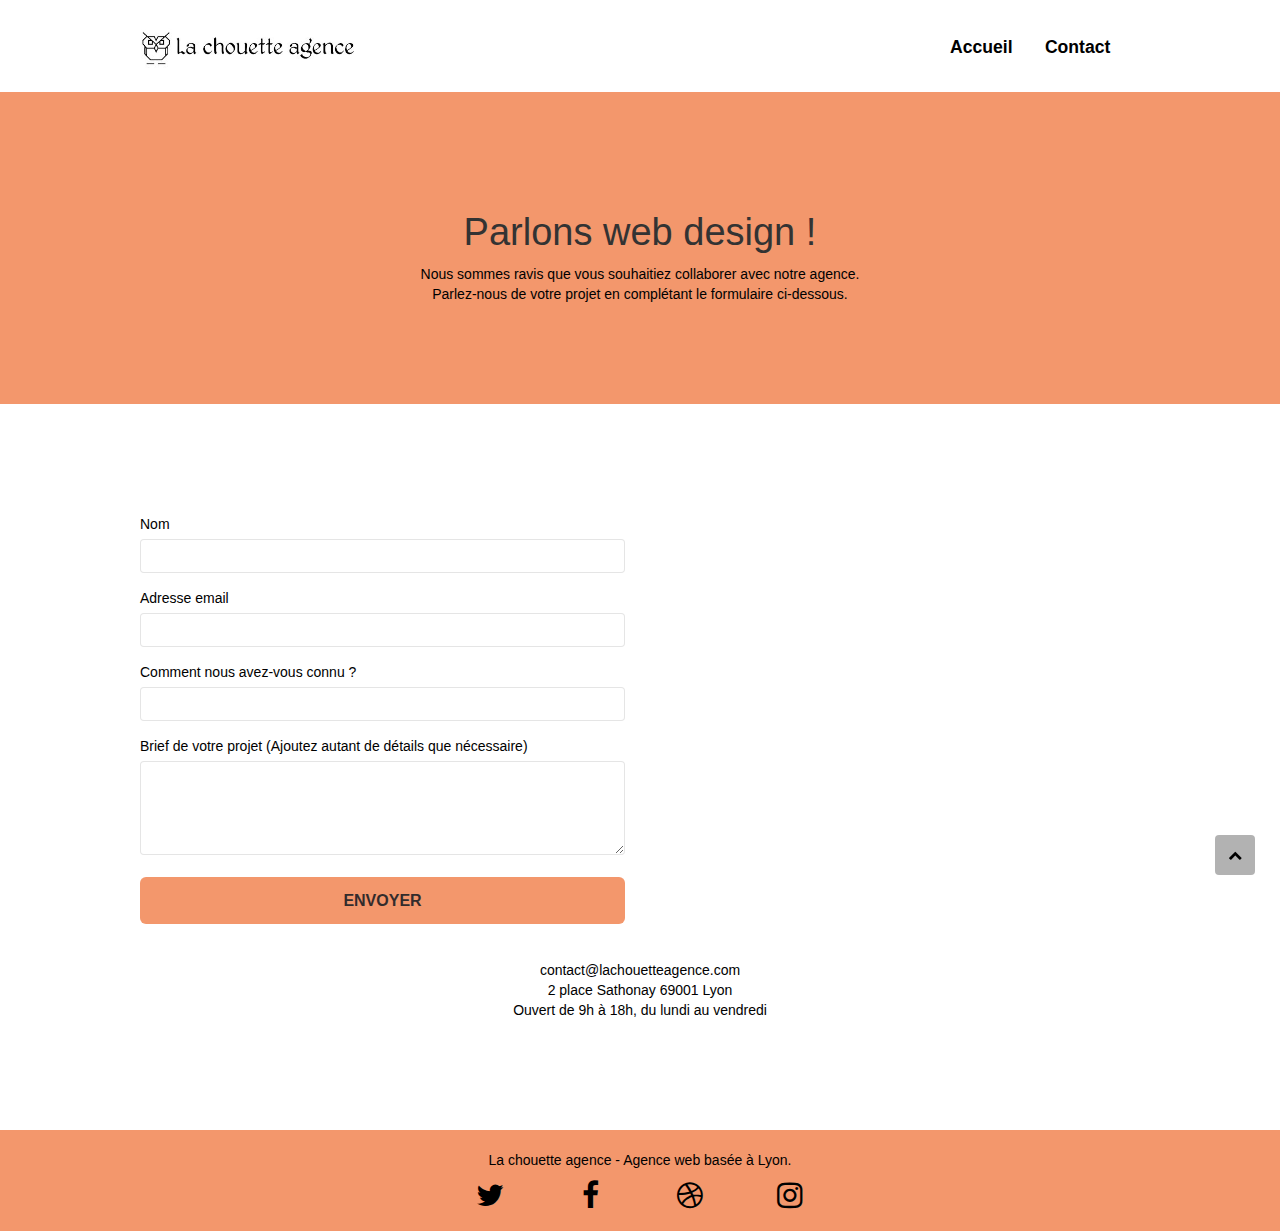
==== contact.html @ 450b2db4 "code modifié" ====
<!doctype html>
<html lang="fr-FR">
   <head>
      <meta charset="utf-8">
      <meta name="keywords" content="Entreprise web design Lyon, SEO Lyon, web design Lyon, accessibilité Lyon, site web Lyon">
      <meta name="description" content="Partagez avec nous votre projet actuel">
      <meta name="viewport" content="width=device-width, initial-scale=1.0, viewport-fit=cover">
      <meta name="robots" content="index" />
      <link rel="shortcut icon" type="image/png" href="favicon.jpg">
      <link rel="stylesheet" type="text/css" href="./css/bootstrap.css">
      <link rel="stylesheet" type="text/css" href="style.css">
      <link rel="stylesheet" type="text/css" href="./css/font-awesome.css">
      <link rel="stylesheet" type="text/css" href="./css/et-line.css">
      <script src="./js/jquery-2.1.0.js"></script>
      <script src="./js/bootstrap.js"></script>
      <script src="./js/blocs.js"></script>
      <script src="./js/jqBootstrapValidation.js"></script>
      <script src="./js/formHandler.js"></script>
      <title>Contact, La Chouette agence</title>
      <!-- Analytics -->
      <!-- Analytics END -->
   </head>
   <body>
      <!-- Principal conteneur -->
      <div class="page-container">
         <!-- bloc-0 -->
         <header class="bloc bgc-white l-bloc " id="bloc-0">
            <div class="container bloc-sm">
               <nav class="navbar row">
                  <div class="navbar-header">
                     <a class="navbar-brand" href="index.html"><img src="img/la-chouette-agence.jpg" alt="Logo Chouette" height="40" /></a>
                     <button id="nav-toggle" type="button" class="ui-navbar-toggle navbar-toggle" data-toggle="collapse" data-target=".navbar-1">
                     <span class="sr-only">Toggle navigation</span><span class="icon-bar"></span><span class="icon-bar"></span><span class="icon-bar"></span>
                     </button>
                  </div>
                  <div class="collapse navbar-collapse navbar-1 special-dropdown-nav">
                     <ul class="site-navigation nav navbar-nav">
                        <li>
                           <a rel="follow" class="lien" href="index.html">Accueil</a>
                        </li>
                        <li>
                           <a rel="follow" class="lien" href="contact.html">Contact</a>
                        </li>
                     </ul>
                  </div>
               </nav>
            </div>
         </header>
         <!-- bloc-0 END -->
         <main>
            <!-- bloc-6 -->
            <div class="bloc bg-dots-bg bg-repeat bgc-atomic-tangerine d-bloc bloc-bg-texture texture-paper" id="bloc-6">
               <div class="container bloc-lg">
                  <div class="row">
                     <div class="col-sm-12">
                        <h1 class="text-center hero-bloc-text ">
                           Parlons web design !
                        </h1>
                        <p class="text-center mg-lg  tight-width-whitespace">
                           Nous sommes ravis que vous souhaitiez collaborer avec notre agence.<br>
                           Parlez-nous de votre projet en complétant le formulaire ci-dessous.
                        </p>
                     </div>
                  </div>
               </div>
            </div>
            <!-- bloc-6 END -->
            <!-- bloc-7 -->
            <div class="bloc bgc-white l-bloc" id="bloc-7">
               <div class="container bloc-lg">
                  <div class="row">
                     <div class="col-sm-6">
                        <form id="form_1" novalidate>
                           <div class="form-group">
                              <label>
                              Nom
                              </label>
                              <input id="name" class="form-control" required />
                           </div>
                           <div class="form-group">
                              <label>
                              Adresse email
                              </label>
                              <input id="email" class="form-control" type="email" required />
                           </div>
                           <div class="form-group">
                              <label>
                              Comment nous avez-vous connu ?
                              </label>
                              <input class="form-control" type="email" required id="input_504" />
                           </div>
                           <div class="form-group">
                              <label>
                              Brief de votre projet (Ajoutez autant de détails que nécessaire)<br>
                              </label><textarea id="message" class="form-control" rows="4" cols="50" required></textarea>
                           </div>
                           <button class="bloc-button btn btn-lg btn-block cta-hero btn-atomic-tangerine" type="submit">
                           Envoyer
                           </button>
                        </form>
                     </div>
                     <div class="contact">
                        <p class="contactp">
                           contact@lachouetteagence.com<br>2 place Sathonay 69001 Lyon<br>Ouvert de 9h à 18h, du lundi au vendredi<br>
                        </p>
                     </div>
                  </div>
               </div>
            </div>
            <!-- bloc-7 END -->
            <!-- ScrollToTop Button -->
            <a class="bloc-button btn btn-d scrollToTop" onclick="scrollToTarget('1')"><span class="fa fa-chevron-up"></span></a>
            <!-- ScrollToTop Button END-->
         </main>
         <!-- Footer - bloc-8 -->
         <footer class="bloc bgc-atomic-tangerine d-bloc" id="bloc-8">
            <div class="container bloc-sm">
               <div class="row">
                  <div class="col-sm-12">
                     <p class="text-center">
                        La chouette agence - Agence web basée à Lyon.<br>
                     </p>
                     <div class="row row-no-gutters social">
                        <div class="col-sm-3">
                           <div class="text-center">
                              <a class="social" href="index.html"><span class="fa fa-twitter icon-md"></span></a>
                           </div>
                        </div>
                        <div class="col-sm-3">
                           <div class="text-center">
                              <a class="social" href="index.html"><span class="fa fa-facebook icon-md"></span></a>
                           </div>
                        </div>
                        <div class="col-sm-3">
                           <div class="text-center">
                              <a class="social" href="index.html"><span class="fa fa-dribbble icon-md"></span></a>
                           </div>
                        </div>
                        <div class="col-sm-3">
                           <div class="text-center">
                              <a class="social" href="index.html"><span class="fa fa-instagram icon-md"></span></a>
                           </div>
                        </div>
                     </div>
                  </div>
               </div>
            </div>
         </footer>
         <!-- Footer - bloc-8 END -->
      </div>
      <!-- Principal conteneur END -->
   </body>
</html>
---- style.css ----
body {
	margin: 0;
	padding: 0;
	background: #FFF;
	overflow-x: hidden;
	-webkit-font-smoothing: antialiased;
	-moz-osx-font-smoothing: grayscale;
}

a,
button {
	transition: all .3s ease-in-out;
	outline: none!important;
}

.contact {
	width: 100%;
	display: flex;
	justify-content: center;
}

.contactp {
	text-align: center;
	margin-top: 3%;
}

footer li {
	list-style: none;
}

a:hover {
	text-decoration: none;
	cursor: pointer;
}

#page-loading-blocs-notifaction {
	position: fixed;
	top: 0;
	bottom: 0;
	width: 100%;
	z-index: 100000;
	background: #FFFFFF url("img/pageload-spinner.gif") no-repeat center center;
}

.lien {
	text-decoration: none;
	font-size: 1.1em;
	font-weight: bold;
	padding: 15px;
}

.lien:focus,
.lien:hover {
	border-top: solid #c27956 1px;
	color: #c27956;
}

.bloc {
	width: 100%;
	clear: both;
	background: 50% 50% no-repeat;
	padding: 0 50px;
	-webkit-background-size: cover;
	-moz-background-size: cover;
	-o-background-size: cover;
	background-size: cover;
	position: relative;
}

.bloc .container {
	padding-left: 0;
	padding-right: 0;
}

.bloc-lg {
	padding: 100px 50px;
}

.bloc-md {
	padding: 50px;
}

.bloc-sm {
	padding: 20px 50px;
}

.bg-center,
.bg-l-edge,
.bg-r-edge,
.bg-t-edge,
.bg-b-edge,
.bg-tl-edge,
.bg-bl-edge,
.bg-tr-edge,
.bg-br-edge,
.bg-repeat {
	-webkit-background-size: auto!important;
	-moz-background-size: auto!important;
	-o-background-size: auto!important;
	background-size: auto!important;
}

.bg-repeat {
	background: repeat;
}

.bg-t-edge {
	background: top no-repeat;
}

.b-parallax {
	background-attachment: fixed;
}

.d-bloc button:hover {
	color: rgba(255, 255, 255, .9);
}

.d-bloc .icon-round,
.d-bloc .icon-square,
.d-bloc .icon-rounded,
.d-bloc .icon-semi-rounded-a,
.d-bloc .icon-semi-rounded-b {
	border-color: rgba(255, 255, 255, .9);
}

.d-bloc .divider-h span {
	border-color: rgba(255, 255, 255, .2);
}

.d-bloc .a-btn:hover,
.d-bloc .navbar a:hover,
.d-bloc .navbar-brand:hover,
.d-bloc a:hover .icon-sm,
.d-bloc a:hover .icon-md,
.d-bloc a:hover .icon-lg,
.d-bloc a:hover .icon-xl,
.d-bloc h1 a:hover,
.d-bloc h2 a:hover,
.d-bloc h3 a:hover,
.d-bloc h4 a:hover,
.d-bloc h5 a:hover,
.d-bloc h6 a:hover,
.d-bloc p a:hover {
	color: rgba(255, 255, 255, 1);
}

.d-bloc .navbar-toggle .icon-bar {
	background: rgba(255, 255, 255, 1);
}

.d-bloc .btn-wire,
.d-bloc .btn-wire:hover {
	color: rgba(255, 255, 255, 1);
	border-color: rgba(255, 255, 255, 1);
}

.d-bloc .panel {
	color: rgba(0, 0, 0, .5);
}

.d-bloc .panel button:hover {
	color: rgba(0, 0, 0, .7);
}

.d-bloc .panel icon {
	border-color: rgba(0, 0, 0, .7);
}

.d-bloc .panel .divider-h span {
	border-color: rgba(0, 0, 0, .1);
}

.d-bloc .panel .a-btn {
	color: rgba(0, 0, 0, .6);
}

.d-bloc .panel .a-btn:hover {
	color: rgba(0, 0, 0, 1);
}

.d-bloc .panel .btn-wire,
.d-bloc .panel .btn-wire:hover {
	color: rgba(0, 0, 0, .7);
	border-color: rgba(0, 0, 0, .3);
}

.d-bloc .panel,
.l-bloc {
	color: rgba(0, 0, 0, .5);
}

.d-bloc .panel button:hover,
.l-bloc button:hover {
	color: rgba(0, 0, 0, .7);
}

.l-bloc .icon-round,
.l-bloc .icon-square,
.l-bloc .icon-rounded,
.l-bloc .icon-semi-rounded-a,
.l-bloc .icon-semi-rounded-b {
	border-color: rgba(0, 0, 0, .7);
}

.d-bloc .panel .divider-h span,
.l-bloc .divider-h span {
	border-color: rgba(0, 0, 0, .1);
}

.d-bloc .panel .a-btn,
.l-bloc .a-btn,
.l-bloc .navbar a,
.l-bloc .navbar-brand,
.l-bloc a .icon-sm,
.l-bloc a .icon-md,
.l-bloc a .icon-lg,
.l-bloc a .icon-xl,
.l-bloc h1 a,
.l-bloc h2 a,
.l-bloc h3 a,
.l-bloc h4 a,
.l-bloc h5 a,
.l-bloc h6 a,
.l-bloc p a {
	color: rgba(0, 0, 0, .6);
}

.d-bloc .panel .a-btn:hover,
.l-bloc .a-btn:hover,
.l-bloc .navbar a:hover,
.l-bloc .navbar-brand:hover,
.l-bloc a:hover .icon-sm,
.l-bloc a:hover .icon-md,
.l-bloc a:hover .icon-lg,
.l-bloc a:hover .icon-xl,
.l-bloc h1 a:hover,
.l-bloc h2 a:hover,
.l-bloc h3 a:hover,
.l-bloc h4 a:hover,
.l-bloc h5 a:hover,
.l-bloc h6 a:hover,
.l-bloc p a:hover {
	color: rgba(0, 0, 0, 1);
}

.l-bloc .navbar-toggle .icon-bar {
	color: rgba(0, 0, 0, .6);
}

.d-bloc .panel .btn-wire,
.d-bloc .panel .btn-wire:hover,
.l-bloc .btn-wire,
.l-bloc .btn-wire:hover {
	color: rgba(0, 0, 0, .7);
	border-color: rgba(0, 0, 0, .3);
}

.voffset {
	margin-top: 30px;
}

.voffset-lg {
	margin-top: 80px;
}

.row-no-gutters {
	margin-right: 0;
	margin-left: 0;
}

.row.row-no-gutters>[class^="col-"],
.row.row-no-gutters>[class*=" col-"] {
	padding-right: 0;
	padding-left: 0;
}

#bloc-1-hero h1 {
	font-size: 32px;
}

.navbar {
	margin-bottom: 0;
	z-index: 1;
	width: 100%;
}

.navbar-brand {
	height: auto;
	padding: 3px 15px;
	font-size: 25px;
	font-weight: normal;
	font-weight: 600;
	line-height: 44px;
}

.navbar-brand img {
	max-height: 200px;
	margin: 0 5px 0 0;
	display: inline;
}

.navbar-brand img[src$=svg] {
	min-width: 100px;
}

.nav-center .navbar-brand img {
	margin: 0;
}

.navbar .nav {
	padding-top: 2px;
	margin-right: -16px;
	z-index: 1;
}

.nav>li {
	text-decoration: none;
	margin-top: 4px;
	font-size: 16px;
	list-style-type: none;
}

.navbar-nav .open .dropdown-menu>li>a {
	text-align: inherit;
}

.nav>li a:hover,
.nav>li a:focus {
	background: transparent;
}

.navbar-toggle {
	margin: 10px 10px 0 0;
	border: 0px;
}

.navbar-toggle:hover {
	background: transparent!important;
}

.navbar-toggle .icon-bar {
	background-color: rgba(0, 0, 0, .5);
	width: 26px;
}

.nav-invert .navbar .nav {
	float: left;
}

.nav-invert .navbar-header,
.nav-invert .navbar-brand {
	float: right;
	position: relative;
	z-index: 2;
}

@media (min-width: 768px) {
	.site-navigation {
		display: flex;
		justify-content: space-evenly;
		width: 20%;
	}
	.nav>li .dropdown-menu a,
	.nav>li .dropdown-menu a:hover {
		color: #484848;
	}
	.nav-invert .site-navigation {
		left: 0;
		right: 0;
	}
	.nav-center {
		text-align: center;
	}
	.navbar-header {
		display: flex;
		width: 100%;
	}
	.nav-center .navbar-header {
		width: 100%;
	}
	.nav-center .navbar-header,
	.nav-center .navbar-brand,
	.nav-center .nav>li {
		float: none;
		display: inline-block;
	}
	.nav-center .site-navigation {
		position: relative;
		width: 100%;
		right: 0;
		margin-right: 0px;
		margin-top: 20px;
	}
	.nav-center.mini-nav .navbar-toggle {
		float: none;
		margin: 10px auto 0;
	}
}

.nav>li>.dropdown a {
	background: none!important;
	display: block;
	padding: 14px 15px;
}

nav .caret {
	margin: 0 5px;
}

.dropdown-menu .dropdown-menu {
	top: -8px;
	left: 100%;
}

.dropdown-menu .dropmenu-flow-right {
	top: 100%;
	left: 0;
	margin-left: -1px;
	border-top-left-radius: 0;
	border-top-right-radius: 0;
}

.dropdown-menu .dropdown span {
	border: 4px solid black;
	border-top-color: transparent;
	border-right-color: transparent;
	border-bottom-color: transparent;
	margin: 6px -5px 0 0!important;
	float: right;
}

.mg-md {
	margin-top: 10px;
	margin-bottom: 20px;
}

.mg-lg {
	margin-top: 10px;
	margin-bottom: 40px;
}

.btn {
	margin: 0 5px 5px 0;
}

.btn.pull-right {
	margin: 0 0 5px 5px;
}

.btn-d,
.btn-d:hover,
.btn-d:focus {
	color: #FFF;
	background: rgba(0, 0, 0, .3);
}

button {
	outline: none!important;
}

.btn-rd {
	border-radius: 40px;
}

.btn-clean {
	border: 1px solid rgba(0, 0, 0, .08);
	border-bottom-color: rgba(0, 0, 0, .1);
	text-shadow: 0 1px 0 rgba(0, 0, 1, .1);
	box-shadow: 0 1px 3px rgba(0, 0, 1, .25), inset 0 1px 0 0 rgba(255, 255, 255, .15);
}

.icon-md {
	font-size: 30px!important;
}

.icon-lg {
	font-size: 60px!important;
}

.sm-shadow {
	text-shadow: 0 1px 2px rgba(0, 0, 0, .3);
}

.panel-sq,
.panel-sq .panel-heading,
.panel-sq .panel-footer {
	border-radius: 0;
}

.panel-rd {
	border-radius: 30px;
}

.panel-rd .panel-heading {
	border-radius: 29px 29px 0 0;
}

.panel-rd .panel-footer {
	border-radius: 0 0 29px 29px;
}

.form-control {
	border-color: rgba(0, 0, 0, .1);
	box-shadow: none;
}

.form-group {
	margin-top: 2%;
}

.scrollToTop {
	width: 40px;
	height: 40px;
	position: fixed;
	bottom: 20px;
	right: 20px;
	z-index: 500;
	transition: all .3s ease-in-out;
}

.scrollToTop span {
	margin-top: 6px;
}

.showScrollTop {
	font-size: 14px;
	opacity: 1;
}

a[data-lightbox] {
	position: relative;
	display: flex;
	justify-content: center;
	text-align: center;
}

a[data-lightbox]:hover::before {
	content: "+";
	font-family: "HelveticaNeue-Light", "Helvetica Neue Light", "Helvetica Neue", Helvetica, Arial;
	font-size: 32px;
	width: 50px;
	height: 50px;
	margin-left: -25px;
	border-radius: 50%;
	background: rgba(0, 0, 0, .6);
	color: #FFF;
	font-weight: 100;
	z-index: 1;
	position: absolute;
	top: 50%;
	transform: translateY(-50%);
	-webkit-transform: translateY(-50%);
}

a[data-lightbox]:hover img {
	opacity: 0.6;
	-webkit-animation-fill-mode: none;
	animation-fill-mode: none;
}

#lightbox-modal {
	display: flex;
	align-items: center;
}

#lightbox-modal .modal-dialog {
	width: 90%;
	max-width: 900px;
	margin: 0 auto 0;
}

#lightbox-modal .modal-dialog img {
	max-height: 90vh;
	margin: 0 auto;
}

.lightbox-caption {
	padding: 20px;
	color: #FFF;
	background: rgba(0, 0, 0, .5);
	position: absolute;
	left: 15px;
	right: 15px;
	bottom: 5px;
}

.close-lightbox {
	color: #FFF;
	font-size: 30px;
	position: absolute;
	top: 20px;
	right: 20px;
	z-index: 20;
	background: rgba(0, 0, 0, .5);
	border: none;
	line-height: 30px;
	padding: 0 9px 5px;
	opacity: 0.3;
}

.close-lightbox:hover,
.next-lightbox:hover,
.prev-lightbox:hover {
	opacity: 1.0;
	color: #FFF;
}

.next-lightbox,
.prev-lightbox {
	font-size: 20px;
	color: rgba(255, 255, 255, .9);
	background: rgba(0, 0, 0, .5);
	transition: all .2s ease-in-out;
	position: absolute;
	top: 45%;
	z-index: 1;
	opacity: 0.4;
}

.next-lightbox {
	padding: 6px 8px 1px 13px;
	right: 25px;
}

.prev-lightbox {
	padding: 6px 13px 1px 10px;
	left: 25px;
}

.snapshot-lb .modal-body {
	padding-bottom: 45px;
}

.snapshot-lb .lightbox-caption {
	padding: 0;
	color: rgba(0, 0, 0, .5);
	background: none;
}

h1,
h2,
h3,
h4,
h5,
h6,
p,
label,
.btn,
a {
	font-family: "helvetica";
	font-weight: 400;
	color: #000000!important;
}

.container {
	max-width: 1000px;
}

.hero-bloc-text {
	font-size: 38px;
}

.hero-bloc-text-sub {
	font-size: 36px;
}

.statement-bloc-text {
	line-height: 26px;
	font-style: italic;
	font-size: 20px;
	text-align: center;
	font-weight: lighter;
	max-width: 520px;
	margin: auto auto auto auto;
}

p {
	font-size: 1em;
}

.citation {
	font-size: 1.3em;
	font-weight: bold;
	padding: 0 10% 0 10%;
	;
	margin: 2% 0 2% 0;
}

.tight-width-whitespace {
	max-width: 600px;
	margin: auto auto auto auto;
}

.h1 {
	font-size: 20px;
	font-family: "Open Sans";
}

.cta-hero {
	margin-top: 22px;
	color: #FFFFFF!important;
	text-transform: uppercase;
	padding: 12px 28px 12px 28px;
	font-size: 16px;
	font-weight: 700;
}

.social {
	max-width: 400px;
	margin: auto auto auto auto;
}

h2 {
	font-size: 22px;
	line-height: 1.4em;
}

h3 {
	font-size: 15px;
	text-transform: uppercase;
	font-weight: 700;
	color: #333333!important;
}

.med-width-whitespace {
	max-width: 800px;
	margin: auto auto auto auto;
	box-shadow: 0px 0px 0px #000000;
}

h1 {
	color: #333333!important;
}

h4 {
	color: #333333!important;
}

.icons {
	margin-bottom: 14px;
	margin-top: 24px;
}

.white {
	color: #FFFFFF!important;
}

.portfolio-thumb {
	margin-bottom: 24px;
}

.portfolio-row {
	margin-bottom: 44px;
	margin-top: 50px;
}

.avatar {
	box-shadow: 0px 4px 9px rgba(0, 0, 0, 0.3);
}

.black-background {
	background-color: #000000;
	opacity: 0.7;
	padding: 40px 40px 40px 40px;
}

.bold-link {
	font-weight: 900;
	text-decoration: underline!important;
}

.bgc-white {
	background-color: #FFFFFF;
}

.bgc-atomic-tangerine {
	background-color: #F3976C;
}

.tc-white {
	color: #F3976C!important;
}

.btn-atomic-tangerine {
	background: #F3976C;
	color: #332c2c!important;
}

.btn-atomic-tangerine:hover,
.btn-atomic-tangerine:focus {
	background: #c27956!important;
	color: #FFFFFF!important;
}

.ltc-white {
	color: #FFFFFF!important;
}

.ltc-white:hover {
	color: #cccccc!important;
}

.ltc-atomic-tangerine {
	color: #F3976C!important;
}

.ltc-atomic-tangerine:hover {
	color: #c27956!important;
}

.icon-dark-slate-blue {
	color: #000000!important;
	border-color: #364577!important;
}

.bg-banniere {
	background-image: url("img/la-chouette-agence-banniere.jpg");
}

.bg-presentation {
	background-image: url("img/actif_la_chouette_agence.jpg");
}

@media (max-width: 1024px) {
	.bloc {
		padding-left: 20px;
		padding-right: 20px;
	}
	.bloc.full-width-bloc,
	.bloc-tile-2.full-width-bloc .container,
	.bloc-tile-3.full-width-bloc .container,
	.bloc-tile-4.full-width-bloc .container {
		padding-left: 0;
		padding-right: 0;
	}
}

@media (min-width: 768px) {
	.navbar .nav {
		max-width: 80%;
		position: absolute;
		top: 0px;
		right: 10px;
	}
	.nav-center.navbar .nav {
		max-width: 100%
	}
}

@media (max-width: 991px) {
	.container {
		width: 100%;
	}
	.b-parallax {
		background-attachment: scroll;
	}
	.page-container,
	#hero-bloc {
		overflow-x: hidden;
		position: relative;
	}
	.bloc-group,
	.bloc-group .bloc {
		display: block;
		width: 100%;
	}
}

@media (max-width: 767px) {
	.page-container {
		overflow-x: hidden;
		position: relative;
	}
	h1,
	h2,
	h3,
	h4,
	h5,
	h6,
	p,
	#disqus_thread {
		padding-left: 10px!important;
		padding-right: 10px!important;
	}
	.b-parallax {
		background-attachment: scroll;
	}
	.navbar .nav {
		padding-top: 0;
		border-top: 1px solid rgba(0, 0, 0, .2);
		float: none!important;
	}
	.navbar.row {
		margin-left: 0;
		margin-right: 0;
	}
	.site-navigation {
		position: inherit;
		transform: none;
		-webkit-transform: none;
		-ms-transform: none;
	}
	.nav>li {
		margin-top: 0;
		border-bottom: 1px solid rgba(0, 0, 0, .1);
		background: rgba(0, 0, 0, .05);
		text-align: left;
		padding-left: 15px;
		width: 100%;
	}
	.nav>li:hover {
		background: rgba(0, 0, 0, .08);
	}
	.dropdown .dropdown a .caret {
		float: none;
		margin: 5px 0 0 10px!important;
		border: 4px solid black;
		border-bottom-color: transparent;
		border-right-color: transparent;
		border-left-color: transparent;
	}
	#hero-bloc .navbar .nav {
		background: rgba(0, 0, 0, .8);
	}
	#hero-bloc .navbar .nav a {
		color: rgba(255, 255, 255, .6);
	}
	.hero {
		padding: 50px 0;
	}
	.hero-nav {
		left: -1px;
		right: -1px;
	}
	.navbar-collapse {
		padding: 0;
		overflow-x: hidden;
		-webkit-box-shadow: none;
		box-shadow: none;
	}
	.navbar-brand img {
		max-height: 40px;
		width: auto;
	}
	.nav-invert .navbar-header {
		float: none;
		width: 100%;
	}
	.nav-invert .navbar-toggle {
		float: left;
		margin-left: 10px;
	}
	.bloc {
		padding-left: 0;
		padding-right: 0;
	}
	.bloc-xxl,
	.bloc-xl,
	.bloc-lg {
		padding: 40px 0;
	}
	.bloc-sm,
	.bloc-md {
		padding-left: 0;
		padding-right: 0;
	}
	.bloc-tile-2 .container,
	.bloc-tile-3 .container,
	.bloc-tile-4 .container,
	.bloc-fill-screen .fill-bloc-top-edge,
	.bloc-fill-screen .fill-bloc-bottom-edge {
		padding-left: 0;
		padding-right: 0;
	}
	.a-block {
		padding: 0 10px;
	}
	.btn-dwn {
		display: none;
	}
	.voffset {
		margin-top: 5px;
	}
	.voffset-md {
		margin-top: 20px;
	}
	.voffset-lg {
		margin-top: 30px;
	}
	form {
		padding: 5px;
	}
	.close-lightbox {
		display: inline-block;
	}
	.blocsapp-device-iphone5 {
		background-size: 216px 425px;
		padding-top: 60px;
		width: 216px;
		height: 425px;
	}
	.blocsapp-device-iphone5 img {
		width: 180px;
		height: 320px;
	}
}

@media (max-width: 400px) {
	.bloc {
		padding-left: 0;
		padding-right: 0;
	}
}

@media (max-width: 767px) {
	.bloc-mob-center-text {
		text-align: center;
	}
}
---- css/et-line.css ----
@font-face {
    font-family: et-line;
    src: url(../fonts/et-line.eot);
    src: url(../fonts/et-line.eot?#iefix) format('embedded-opentype'), url(../fonts/et-line.woff) format('woff'), url(../fonts/et-line.ttf) format('truetype'), url(../fonts/et-line.svg#et-line) format('svg');
    font-weight: 400;
    font-style: normal
}

.et-icon-adjustments,
.et-icon-alarmclock,
.et-icon-anchor,
.et-icon-aperture,
.et-icon-attachment,
.et-icon-bargraph,
.et-icon-basket,
.et-icon-beaker,
.et-icon-bike,
.et-icon-book-open,
.et-icon-briefcase,
.et-icon-browser,
.et-icon-calendar,
.et-icon-camera,
.et-icon-caution,
.et-icon-chat,
.et-icon-circle-compass,
.et-icon-clipboard,
.et-icon-clock,
.et-icon-cloud,
.et-icon-compass,
.et-icon-desktop,
.et-icon-dial,
.et-icon-document,
.et-icon-documents,
.et-icon-download,
.et-icon-dribbble,
.et-icon-edit,
.et-icon-envelope,
.et-icon-expand,
.et-icon-facebook,
.et-icon-flag,
.et-icon-focus,
.et-icon-gears,
.et-icon-genius,
.et-icon-gift,
.et-icon-global,
.et-icon-globe,
.et-icon-googleplus,
.et-icon-grid,
.et-icon-happy,
.et-icon-hazardous,
.et-icon-heart,
.et-icon-hotairballoon,
.et-icon-hourglass,
.et-icon-key,
.et-icon-laptop,
.et-icon-layers,
.et-icon-lifesaver,
.et-icon-lightbulb,
.et-icon-linegraph,
.et-icon-linkedin,
.et-icon-lock,
.et-icon-magnifying-glass,
.et-icon-map,
.et-icon-map-pin,
.et-icon-megaphone,
.et-icon-mic,
.et-icon-mobile,
.et-icon-newspaper,
.et-icon-notebook,
.et-icon-paintbrush,
.et-icon-paperclip,
.et-icon-pencil,
.et-icon-phone,
.et-icon-picture,
.et-icon-pictures,
.et-icon-piechart,
.et-icon-presentation,
.et-icon-pricetags,
.et-icon-printer,
.et-icon-profile-female,
.et-icon-profile-male,
.et-icon-puzzle,
.et-icon-quote,
.et-icon-recycle,
.et-icon-refresh,
.et-icon-ribbon,
.et-icon-rss,
.et-icon-sad,
.et-icon-scissors,
.et-icon-scope,
.et-icon-search,
.et-icon-shield,
.et-icon-speedometer,
.et-icon-strategy,
.et-icon-streetsign,
.et-icon-tablet,
.et-icon-target,
.et-icon-telescope,
.et-icon-toolbox,
.et-icon-tools,
.et-icon-tools-2,
.et-icon-trophy,
.et-icon-tumblr,
.et-icon-twitter,
.et-icon-upload,
.et-icon-video,
.et-icon-wallet,
.et-icon-wine {
    font-family: et-line;
    speak: none;
    font-style: normal;
    font-weight: 400;
    font-variant: normal;
    text-transform: none;
    line-height: 1;
    -webkit-font-smoothing: antialiased;
    -moz-osx-font-smoothing: grayscale;
    display: inline-block
}

.et-icon-mobile:before {
    content: "\e000"
}

.et-icon-laptop:before {
    content: "\e001"
}

.et-icon-desktop:before {
    content: "\e002"
}

.et-icon-tablet:before {
    content: "\e003"
}

.et-icon-phone:before {
    content: "\e004"
}

.et-icon-document:before {
    content: "\e005"
}

.et-icon-documents:before {
    content: "\e006"
}

.et-icon-search:before {
    content: "\e007"
}

.et-icon-clipboard:before {
    content: "\e008"
}

.et-icon-newspaper:before {
    content: "\e009"
}

.et-icon-notebook:before {
    content: "\e00a"
}

.et-icon-book-open:before {
    content: "\e00b"
}

.et-icon-browser:before {
    content: "\e00c"
}

.et-icon-calendar:before {
    content: "\e00d"
}

.et-icon-presentation:before {
    content: "\e00e"
}

.et-icon-picture:before {
    content: "\e00f"
}

.et-icon-pictures:before {
    content: "\e010"
}

.et-icon-video:before {
    content: "\e011"
}

.et-icon-camera:before {
    content: "\e012"
}

.et-icon-printer:before {
    content: "\e013"
}

.et-icon-toolbox:before {
    content: "\e014"
}

.et-icon-briefcase:before {
    content: "\e015"
}

.et-icon-wallet:before {
    content: "\e016"
}

.et-icon-gift:before {
    content: "\e017"
}

.et-icon-bargraph:before {
    content: "\e018"
}

.et-icon-grid:before {
    content: "\e019"
}

.et-icon-expand:before {
    content: "\e01a"
}

.et-icon-focus:before {
    content: "\e01b"
}

.et-icon-edit:before {
    content: "\e01c"
}

.et-icon-adjustments:before {
    content: "\e01d"
}

.et-icon-ribbon:before {
    content: "\e01e"
}

.et-icon-hourglass:before {
    content: "\e01f"
}

.et-icon-lock:before {
    content: "\e020"
}

.et-icon-megaphone:before {
    content: "\e021"
}

.et-icon-shield:before {
    content: "\e022"
}

.et-icon-trophy:before {
    content: "\e023"
}

.et-icon-flag:before {
    content: "\e024"
}

.et-icon-map:before {
    content: "\e025"
}

.et-icon-puzzle:before {
    content: "\e026"
}

.et-icon-basket:before {
    content: "\e027"
}

.et-icon-envelope:before {
    content: "\e028"
}

.et-icon-streetsign:before {
    content: "\e029"
}

.et-icon-telescope:before {
    content: "\e02a"
}

.et-icon-gears:before {
    content: "\e02b"
}

.et-icon-key:before {
    content: "\e02c"
}

.et-icon-paperclip:before {
    content: "\e02d"
}

.et-icon-attachment:before {
    content: "\e02e"
}

.et-icon-pricetags:before {
    content: "\e02f"
}

.et-icon-lightbulb:before {
    content: "\e030"
}

.et-icon-layers:before {
    content: "\e031"
}

.et-icon-pencil:before {
    content: "\e032"
}

.et-icon-tools:before {
    content: "\e033"
}

.et-icon-tools-2:before {
    content: "\e034"
}

.et-icon-scissors:before {
    content: "\e035"
}

.et-icon-paintbrush:before {
    content: "\e036"
}

.et-icon-magnifying-glass:before {
    content: "\e037"
}

.et-icon-circle-compass:before {
    content: "\e038"
}

.et-icon-linegraph:before {
    content: "\e039"
}

.et-icon-mic:before {
    content: "\e03a"
}

.et-icon-strategy:before {
    content: "\e03b"
}

.et-icon-beaker:before {
    content: "\e03c"
}

.et-icon-caution:before {
    content: "\e03d"
}

.et-icon-recycle:before {
    content: "\e03e"
}

.et-icon-anchor:before {
    content: "\e03f"
}

.et-icon-profile-male:before {
    content: "\e040"
}

.et-icon-profile-female:before {
    content: "\e041"
}

.et-icon-bike:before {
    content: "\e042"
}

.et-icon-wine:before {
    content: "\e043"
}

.et-icon-hotairballoon:before {
    content: "\e044"
}

.et-icon-globe:before {
    content: "\e045"
}

.et-icon-genius:before {
    content: "\e046"
}

.et-icon-map-pin:before {
    content: "\e047"
}

.et-icon-dial:before {
    content: "\e048"
}

.et-icon-chat:before {
    content: "\e049"
}

.et-icon-heart:before {
    content: "\e04a"
}

.et-icon-cloud:before {
    content: "\e04b"
}

.et-icon-upload:before {
    content: "\e04c"
}

.et-icon-download:before {
    content: "\e04d"
}

.et-icon-target:before {
    content: "\e04e"
}

.et-icon-hazardous:before {
    content: "\e04f"
}

.et-icon-piechart:before {
    content: "\e050"
}

.et-icon-speedometer:before {
    content: "\e051"
}

.et-icon-global:before {
    content: "\e052"
}

.et-icon-compass:before {
    content: "\e053"
}

.et-icon-lifesaver:before {
    content: "\e054"
}

.et-icon-clock:before {
    content: "\e055"
}

.et-icon-aperture:before {
    content: "\e056"
}

.et-icon-quote:before {
    content: "\e057"
}

.et-icon-scope:before {
    content: "\e058"
}

.et-icon-alarmclock:before {
    content: "\e059"
}

.et-icon-refresh:before {
    content: "\e05a"
}

.et-icon-happy:before {
    content: "\e05b"
}

.et-icon-sad:before {
    content: "\e05c"
}

.et-icon-facebook:before {
    content: "\e05d"
}

.et-icon-twitter:before {
    content: "\e05e"
}

.et-icon-googleplus:before {
    content: "\e05f"
}

.et-icon-rss:before {
    content: "\e060"
}

.et-icon-tumblr:before {
    content: "\e061"
}

.et-icon-linkedin:before {
    content: "\e062"
}

.et-icon-dribbble:before {
    content: "\e063"
}
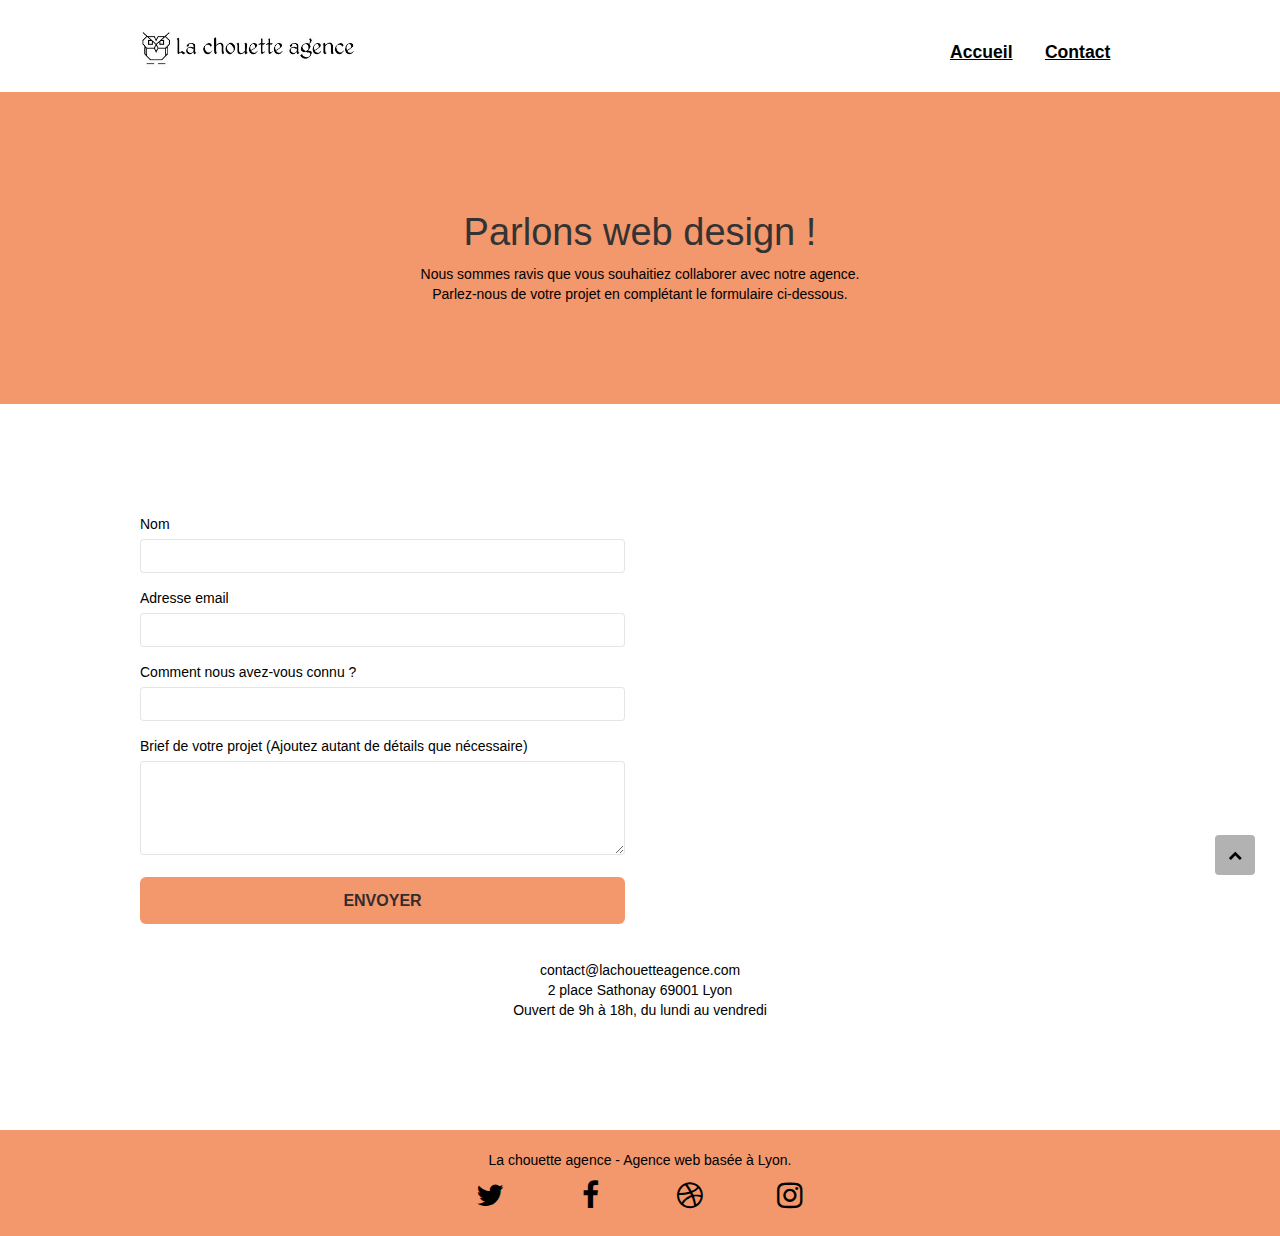
==== commit 633bd1ff: "Correction" ====
--- a/contact.html
+++ b/contact.html
@@ -6,16 +6,15 @@
       <meta name="description" content="Partagez avec nous votre projet actuel">
       <meta name="viewport" content="width=device-width, initial-scale=1.0, viewport-fit=cover">
       <meta name="robots" content="index" />
-      <link rel="shortcut icon" type="image/png" href="favicon.jpg">
-      <link rel="stylesheet" type="text/css" href="./css/bootstrap.css">
-      <link rel="stylesheet" type="text/css" href="style.css">
-      <link rel="stylesheet" type="text/css" href="./css/font-awesome.css">
-      <link rel="stylesheet" type="text/css" href="./css/et-line.css">
-      <script src="./js/jquery-2.1.0.js"></script>
-      <script src="./js/bootstrap.js"></script>
-      <script src="./js/blocs.js"></script>
-      <script src="./js/jqBootstrapValidation.js"></script>
-      <script src="./js/formHandler.js"></script>
+      <link
+      rel="stylesheet"
+      href="https://maxcdn.bootstrapcdn.com/bootstrap/3.3.7/css/bootstrap.min.css"
+      integrity="sha384-BVYiiSIFeK1dGmJRAkycuHAHRg32OmUcww7on3RYdg4Va+PmSTsz/K68vbdEjh4u"
+      crossorigin="anonymous"
+    />
+    <link rel="stylesheet" type="text/css" href="style.css" />
+    <link rel="stylesheet" type="text/css" href="./css/font-awesome.css" />
+    <link rel="stylesheet" type="text/css" href="./css/et-line.css" />
       <title>Contact, La Chouette agence</title>
       <!-- Analytics -->
       <!-- Analytics END -->
@@ -26,9 +25,9 @@
          <!-- bloc-0 -->
          <header class="bloc bgc-white l-bloc " id="bloc-0">
             <div class="container bloc-sm">
-               <nav class="navbar row">
+               <nav role="navigation" class="navbar row">
                   <div class="navbar-header">
-                     <a class="navbar-brand" href="index.html"><img src="img/la-chouette-agence.jpg" alt="Logo Chouette" height="40" /></a>
+                     <div class="navbar-brand"><img src="img/la-chouette-agence.jpg" alt="Logo Chouette" height="40" /></div>
                      <button id="nav-toggle" type="button" class="ui-navbar-toggle navbar-toggle" data-toggle="collapse" data-target=".navbar-1">
                      <span class="sr-only">Toggle navigation</span><span class="icon-bar"></span><span class="icon-bar"></span><span class="icon-bar"></span>
                      </button>
@@ -36,10 +35,10 @@
                   <div class="collapse navbar-collapse navbar-1 special-dropdown-nav">
                      <ul class="site-navigation nav navbar-nav">
                         <li>
-                           <a rel="follow" class="lien" href="index.html">Accueil</a>
+                           <a role="link" rel="follow" title="Pageindex" class="lien" href="index.html">Accueil</a>
                         </li>
                         <li>
-                           <a rel="follow" class="lien" href="contact.html">Contact</a>
+                           <a role="link" rel="follow" title="Pagecontact" class="lien" href="contact.html">Contact</a>
                         </li>
                      </ul>
                   </div>
@@ -47,7 +46,7 @@
             </div>
          </header>
          <!-- bloc-0 END -->
-         <main>
+         <main role="main">
             <!-- bloc-6 -->
             <div class="bloc bg-dots-bg bg-repeat bgc-atomic-tangerine d-bloc bloc-bg-texture texture-paper" id="bloc-6">
                <div class="container bloc-lg">
@@ -70,27 +69,27 @@
                <div class="container bloc-lg">
                   <div class="row">
                      <div class="col-sm-6">
-                        <form id="form_1" novalidate>
+                        <form role="form" id="form_1" novalidate>
                            <div class="form-group">
-                              <label>
+                              <label for="name">
                               Nom
                               </label>
                               <input id="name" class="form-control" required />
                            </div>
                            <div class="form-group">
-                              <label>
+                              <label for="email">
                               Adresse email
                               </label>
                               <input id="email" class="form-control" type="email" required />
                            </div>
                            <div class="form-group">
-                              <label>
+                              <label for="input_504">
                               Comment nous avez-vous connu ?
                               </label>
-                              <input class="form-control" type="email" required id="input_504" />
+                              <input  class="form-control" type="email" required id="input_504" />
                            </div>
                            <div class="form-group">
-                              <label>
+                              <label for="message">
                               Brief de votre projet (Ajoutez autant de détails que nécessaire)<br>
                               </label><textarea id="message" class="form-control" rows="4" cols="50" required></textarea>
                            </div>
@@ -109,7 +108,7 @@
             </div>
             <!-- bloc-7 END -->
             <!-- ScrollToTop Button -->
-            <a class="bloc-button btn btn-d scrollToTop" onclick="scrollToTarget('1')"><span class="fa fa-chevron-up"></span></a>
+            <a class="bloc-button btn btn-d scrollToTop" aria-label="retourner en haut de page"  role="button" onclick="scrollToTarget('1')"><span class="fa fa-chevron-up"></span></a>
             <!-- ScrollToTop Button END-->
          </main>
          <!-- Footer - bloc-8 -->
@@ -123,22 +122,22 @@
                      <div class="row row-no-gutters social">
                         <div class="col-sm-3">
                            <div class="text-center">
-                              <a class="social" href="index.html"><span class="fa fa-twitter icon-md"></span></a>
+                              <a class="social" title="twitter"  href="index.html"><span class="fa fa-twitter icon-md"></span></a>
                            </div>
                         </div>
                         <div class="col-sm-3">
                            <div class="text-center">
-                              <a class="social" href="index.html"><span class="fa fa-facebook icon-md"></span></a>
+                              <a class="social" title="facebook"  href="index.html"><span class="fa fa-facebook icon-md"></span></a>
                            </div>
                         </div>
                         <div class="col-sm-3">
                            <div class="text-center">
-                              <a class="social" href="index.html"><span class="fa fa-dribbble icon-md"></span></a>
+                              <a class="social" title="dribbble"  href="index.html"><span class="fa fa-dribbble icon-md"></span></a>
                            </div>
                         </div>
                         <div class="col-sm-3">
                            <div class="text-center">
-                              <a class="social" href="index.html"><span class="fa fa-instagram icon-md"></span></a>
+                              <a class="social" title="instgram"  href="index.html"><span class="fa fa-instagram icon-md"></span></a>
                            </div>
                         </div>
                      </div>
--- a/style.css
+++ b/style.css
@@ -27,7 +27,9 @@
 footer li {
 	list-style: none;
 }
-
+a {
+	text-decoration: underline;
+}
 a:hover {
 	text-decoration: none;
 	cursor: pointer;
@@ -43,13 +45,11 @@
 }
 
 .lien {
-	text-decoration: none;
 	font-size: 1.1em;
 	font-weight: bold;
 	padding: 15px;
 }
 
-.lien:focus,
 .lien:hover {
 	border-top: solid #c27956 1px;
 	color: #c27956;
@@ -313,9 +313,11 @@
 	margin-right: -16px;
 	z-index: 1;
 }
+a:focus {
+	border: #000000 1px solid;
+}
 
 .nav>li {
-	text-decoration: none;
 	margin-top: 4px;
 	font-size: 16px;
 	list-style-type: none;
@@ -522,7 +524,6 @@
 .scrollToTop span {
 	margin-top: 6px;
 }
-
 .showScrollTop {
 	font-size: 14px;
 	opacity: 1;
@@ -709,6 +710,7 @@
 .social {
 	max-width: 400px;
 	margin: auto auto auto auto;
+	font-size: 25px;
 }
 
 h2 {
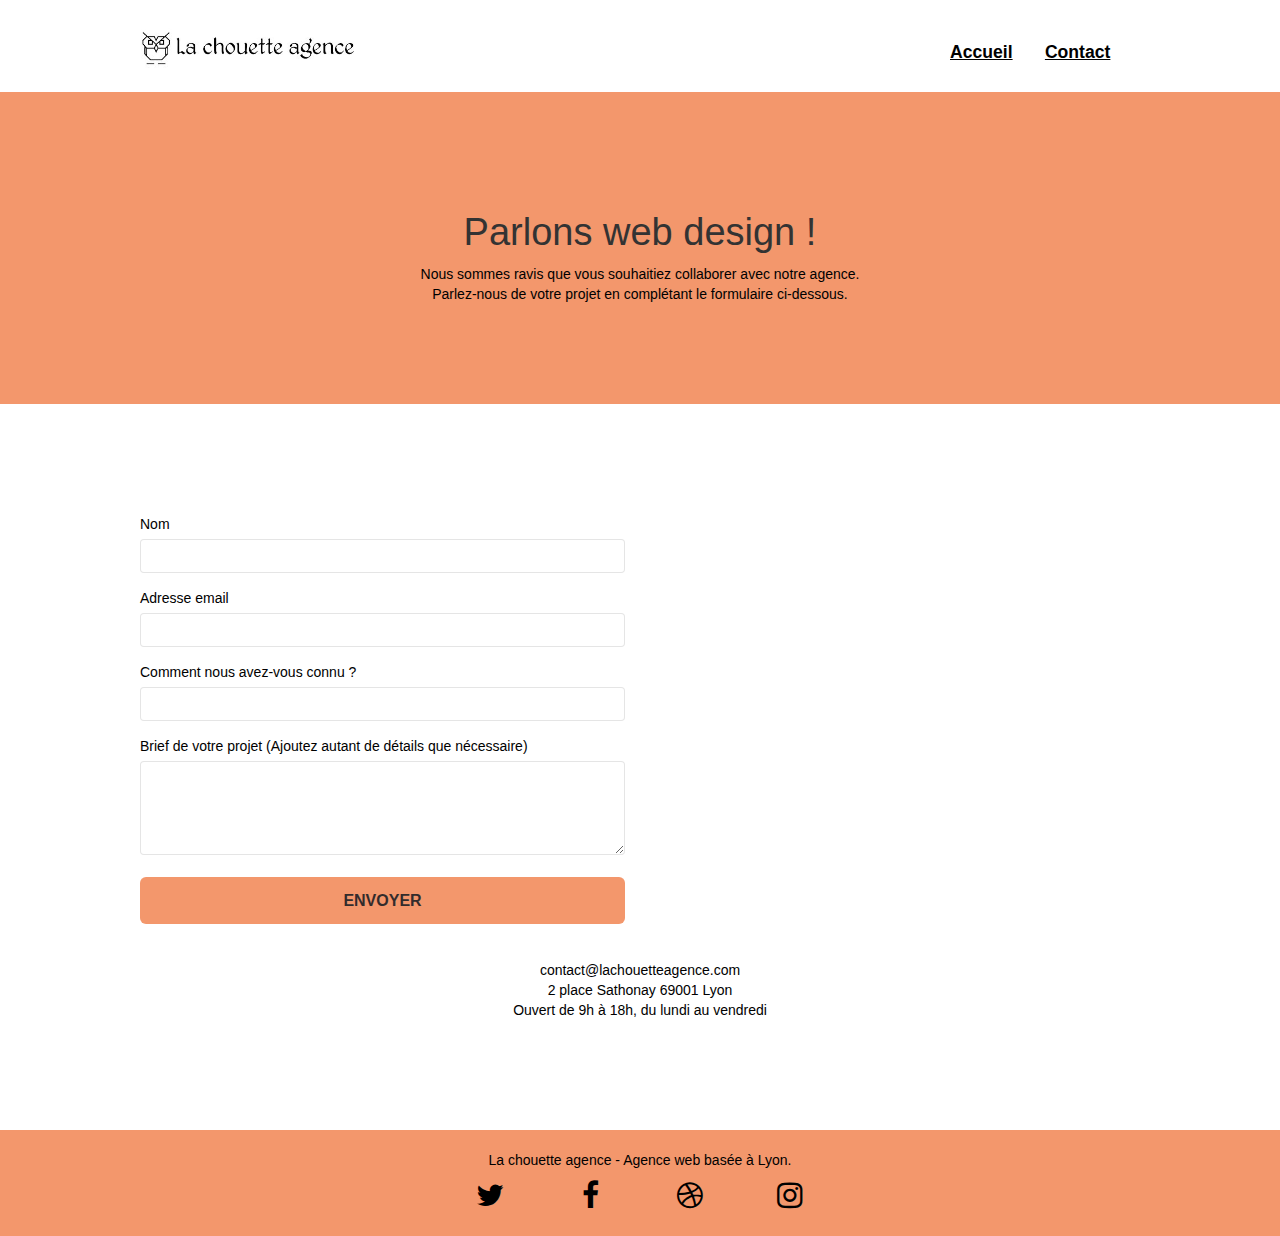
==== commit 6cba8c70: "Finalisation" ====
--- a/contact.html
+++ b/contact.html
@@ -15,6 +15,7 @@
     <link rel="stylesheet" type="text/css" href="style.css" />
     <link rel="stylesheet" type="text/css" href="./css/font-awesome.css" />
     <link rel="stylesheet" type="text/css" href="./css/et-line.css" />
+
       <title>Contact, La Chouette agence</title>
       <!-- Analytics -->
       <!-- Analytics END -->
@@ -107,9 +108,6 @@
                </div>
             </div>
             <!-- bloc-7 END -->
-            <!-- ScrollToTop Button -->
-            <a class="bloc-button btn btn-d scrollToTop" aria-label="retourner en haut de page"  role="button" onclick="scrollToTarget('1')"><span class="fa fa-chevron-up"></span></a>
-            <!-- ScrollToTop Button END-->
          </main>
          <!-- Footer - bloc-8 -->
          <footer class="bloc bgc-atomic-tangerine d-bloc" id="bloc-8">
